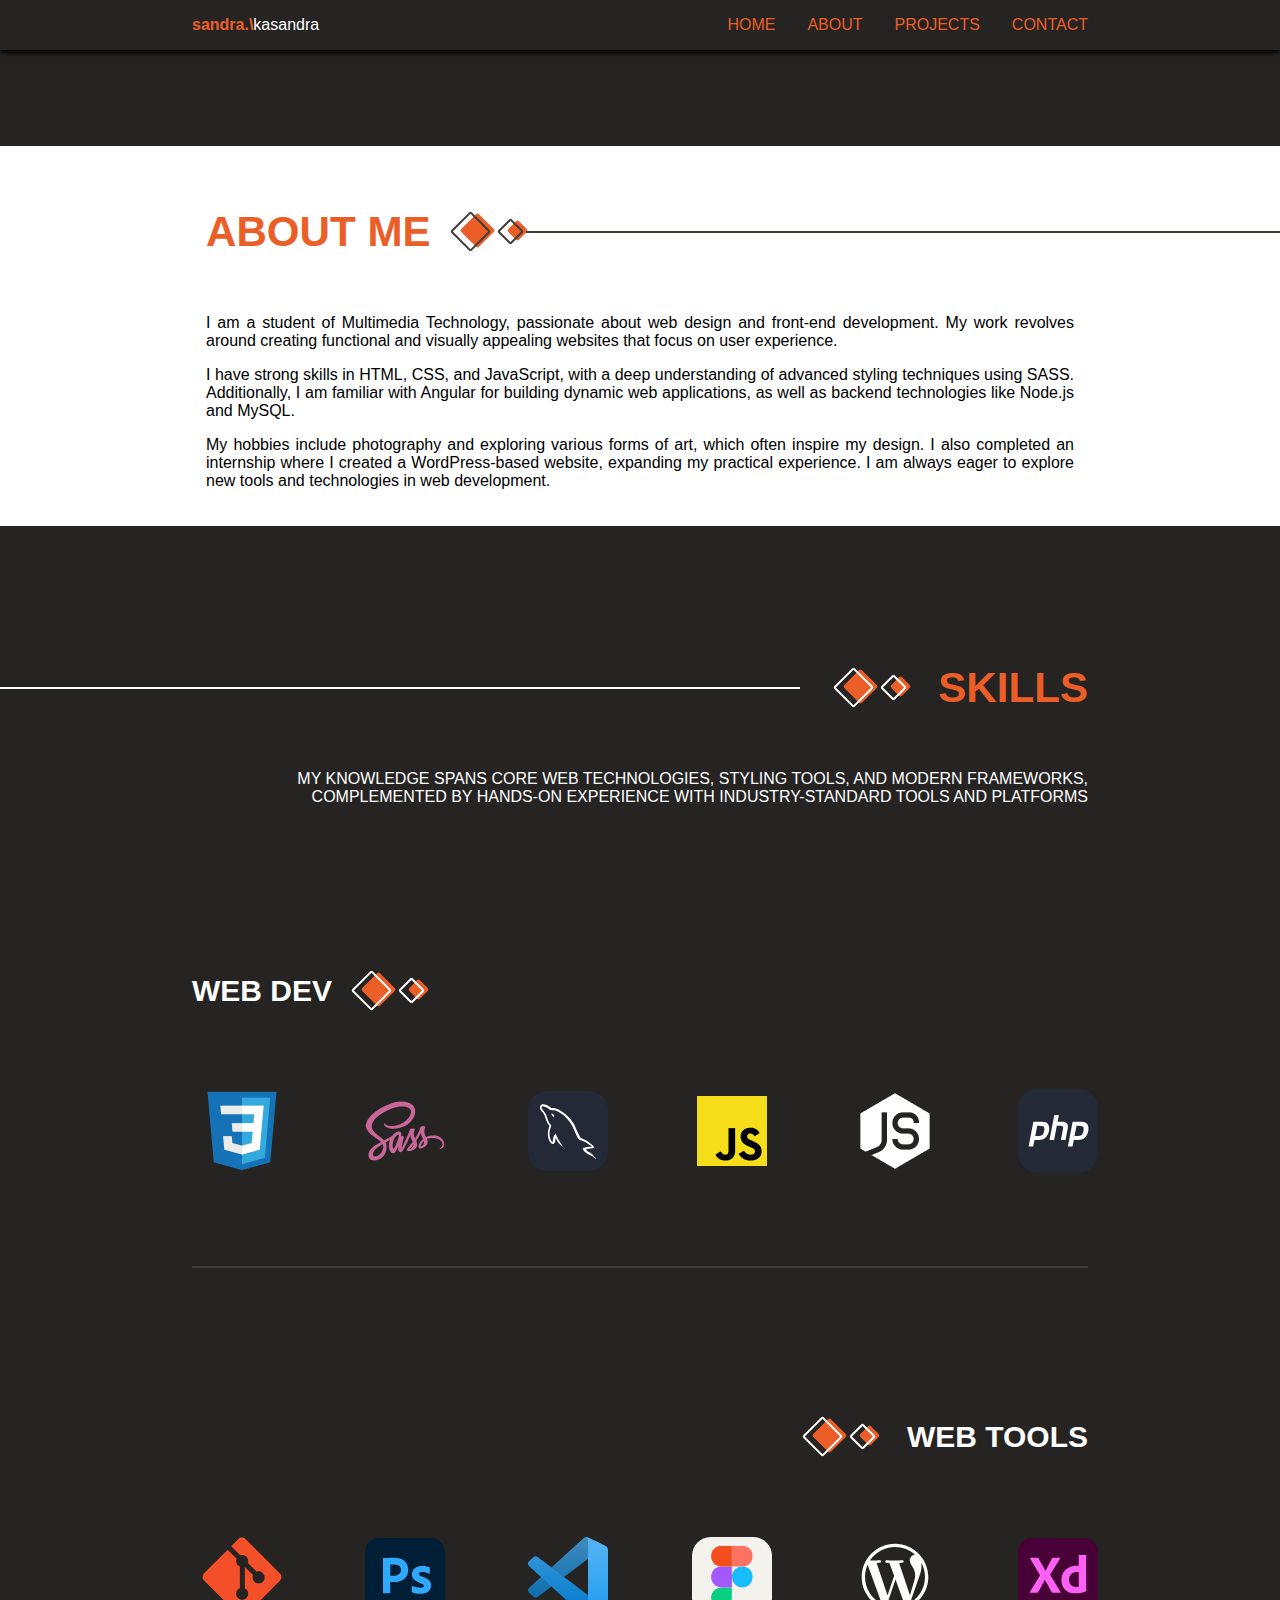
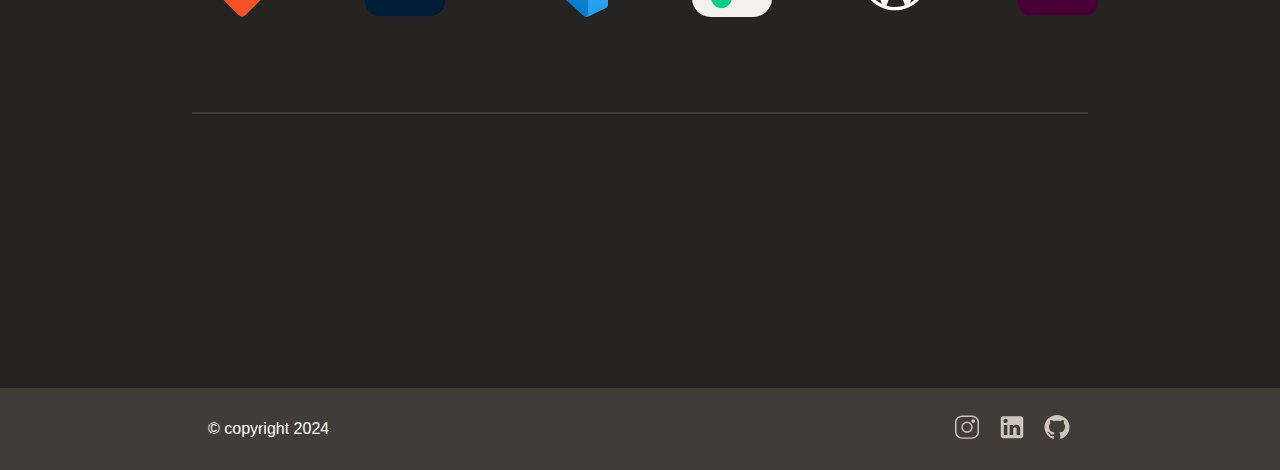
==== about.html @ f39f525f "pre-final" ====
<!DOCTYPE html>
<html lang="en">
<head>
    <meta charset="UTF-8">
    <meta name="viewport" content="width=device-width, initial-scale=1.0">
    <title>Document</title>
    <link rel="stylesheet" type="text/css" href="style.css">
</head>
<body>
    <header>
        <nav>
            <p><a href="#" class="logo"><strong>sandra.\</strong>kasandra</a></p>
            
            <div class="screen-menu" id="screen-menu">
                <ul  class="nav-links" id="nav-links">
                    <li><a href="./index.html" netlify name="Index" action="index">Home</a></li>
                    <li><a href="./about.html" netlify name="About" action="about">About</a></li>
                    <li><a href="./project.html" netlify name="Project" action="project">Projects</a></li>
                    <li><a href="./contact.html" netlify name="Contact" action="contact">Contact</a></li>
                </ul>
            </div>
           
            <div class="menu-icon" id="menu-icon">
                <span></span>
                <span></span>
                <span></span>
            </div>
        </nav>
    </header>
    <main>
        <section class="about-me" id="about-me">
            <article class="article-bio appearance">
                <div class="section-title">
                    <h3>ABOUT ME</h3>
                    <div class="section-animation-square">
                        <div class="container-animation ">
                            <div class="base-square-title first-square"></div>
                            <div class="hover-square-title first-square"></div>
                        </div>
                        <div class="container-animation">
                            <div class="base-square-title second-square"></div>
                            <div class="hover-square-title second-square"></div>
                        </div>
                    </div>
                    <span class="section-line"></span>
                </div>
            
                <p>I am a student of Multimedia Technology, passionate about web design and front-end development. 
                    My work revolves around creating functional and visually appealing websites that focus on user 
                    experience. 
                </p>
                <p>I have strong skills in HTML, CSS, and JavaScript, with a deep understanding of 
                    advanced styling techniques using SASS. Additionally, I am familiar with Angular for building 
                    dynamic web applications, as well as backend technologies like Node.js and MySQL. </p>
                <p> My hobbies include photography and exploring various forms of art, 
                    which often inspire my design. I also completed an internship where I created a WordPress-based 
                    website, expanding my practical experience. I am always eager to explore new tools and technologies in web development.
                </p></p>

            </article>
        </section>
        <section class="skills" id="skills">
            <div class="section-title skill-title">
                <h3>Skills</h3>
                <div class="section-animation-square right-title">
                    <div class="container-animation ">
                        <div class="base-square-title first-square"></div>
                        <div class="hover-square-title first-square"></div>
                    </div>
                    <div class="container-animation">
                        <div class="base-square-title second-square"></div>
                        <div class="hover-square-title second-square"></div>
                    </div>
                </div>
                <span class="section-line"></span>
            </div>
            <p>My knowledge spans core web technologies, styling tools, and modern frameworks, 
                complemented by hands-on experience with industry-standard tools and platforms</p>
            <div class="sub-section web-dev">
                <div class="title-with-squares-left">
                    <h4>Web dev</h4>
                    <div class="section-animation-square">
                        <div class="container-animation">
                            <div class="base-square-title first-square"></div>
                            <div class="hover-square-title first-square"></div>
                        </div>
                        <div class="container-animation">
                            <div class="base-square-title second-square"></div>
                            <div class="hover-square-title second-square"></div>
                        </div>
                    </div>
                    
                </div>
                <div class="icon-container">
                    <a data-title="CSS3"><img src="./imges/devicon_css3.png" alt=""></a>
                    <a data-title="SASS"><img src="./imges/devicon_sass.png" alt=""></a>
                    <a data-title="MySQL"><img src="./imges/skill-icons_mysql-dark.svg" alt=""></a>
                    <a data-title="JavaScript"><img src="./imges/vscode-icons_file-type-js-official.png" alt=""></a>
                    <a data-title="Node.js"><img src="./imges/teenyicons_nodejs-solid.png" alt=""></a>
                    <a data-title="PHP"><img src="./imges/skill-icons_php-dark.svg" alt=""></a>
                </div>
                <span class="split-line-skills"></span>
                <div class="sub-section web-tools">
                    <div class="title-with-squares-right">
                        
                        <div class="section-animation-square">
                            <div class="container-animation ">
                                <div class="base-square-title first-square"></div>
                                <div class="hover-square-title first-square"></div>
                            </div>
                            <div class="container-animation">
                                <div class="base-square-title second-square"></div>
                                <div class="hover-square-title second-square"></div>
                            </div>
                        </div>
                        <h4>Web tools</h4>
                    </div>
                    
                    <div class="icon-container">
                        <a data-title="GitHub"><img src="./imges/devicon_git.svg" alt=""></a>
                        <a data-title="Photoshop"><img src="./imges/devicon_photoshop.svg" alt=""></a>
                        <a data-title="Visual Studio Code"><img src="./imges/devicon_vscode.png" alt=""></a>
                        <a data-title="Figma"><img src="./imges/skill-icons_figma-light.svg" alt=""></a>
                        <a data-title="WordPress"><img src="./imges/ic_baseline-wordpress.svg" alt=""></a>
                        <a ata-title="Adobe XD"><img src="./imges/logos_adobe-xd.svg" alt=""></a>
                    </div>
                    <span class="split-line-skills"></span>
                </div>
            </div>
        </section>
    </main>
    <footer>
        <p><span>&#169;</span> copyright 2024</p>
        <ul>
            <li>
                <a><img src="/imges/line-md_instagram.svg" alt="instagram icon"></a>
            </li>
            <li>
                <a><img src="/imges/mdi_linkedin.svg" alt="linkedin icon"></a>
            </li>
            <li>
                <a><img src="/imges/mdi_github.svg" alt="github icon"></a>
            </li>
        </ul>
    </footer>
    <script type="module" src="./main.js"></script>
</body>
</html>
---- style.css ----
@import url("style/navigation.css");
@import url("style/index.css");
@import url("style/contact.css");
@import url("style/base.css");
@import url("style/footer.css");
@import url("style/about.css");
@import url("style/section-title.css");
@import url("style/project.css");
@import url("style/animation-square.css");
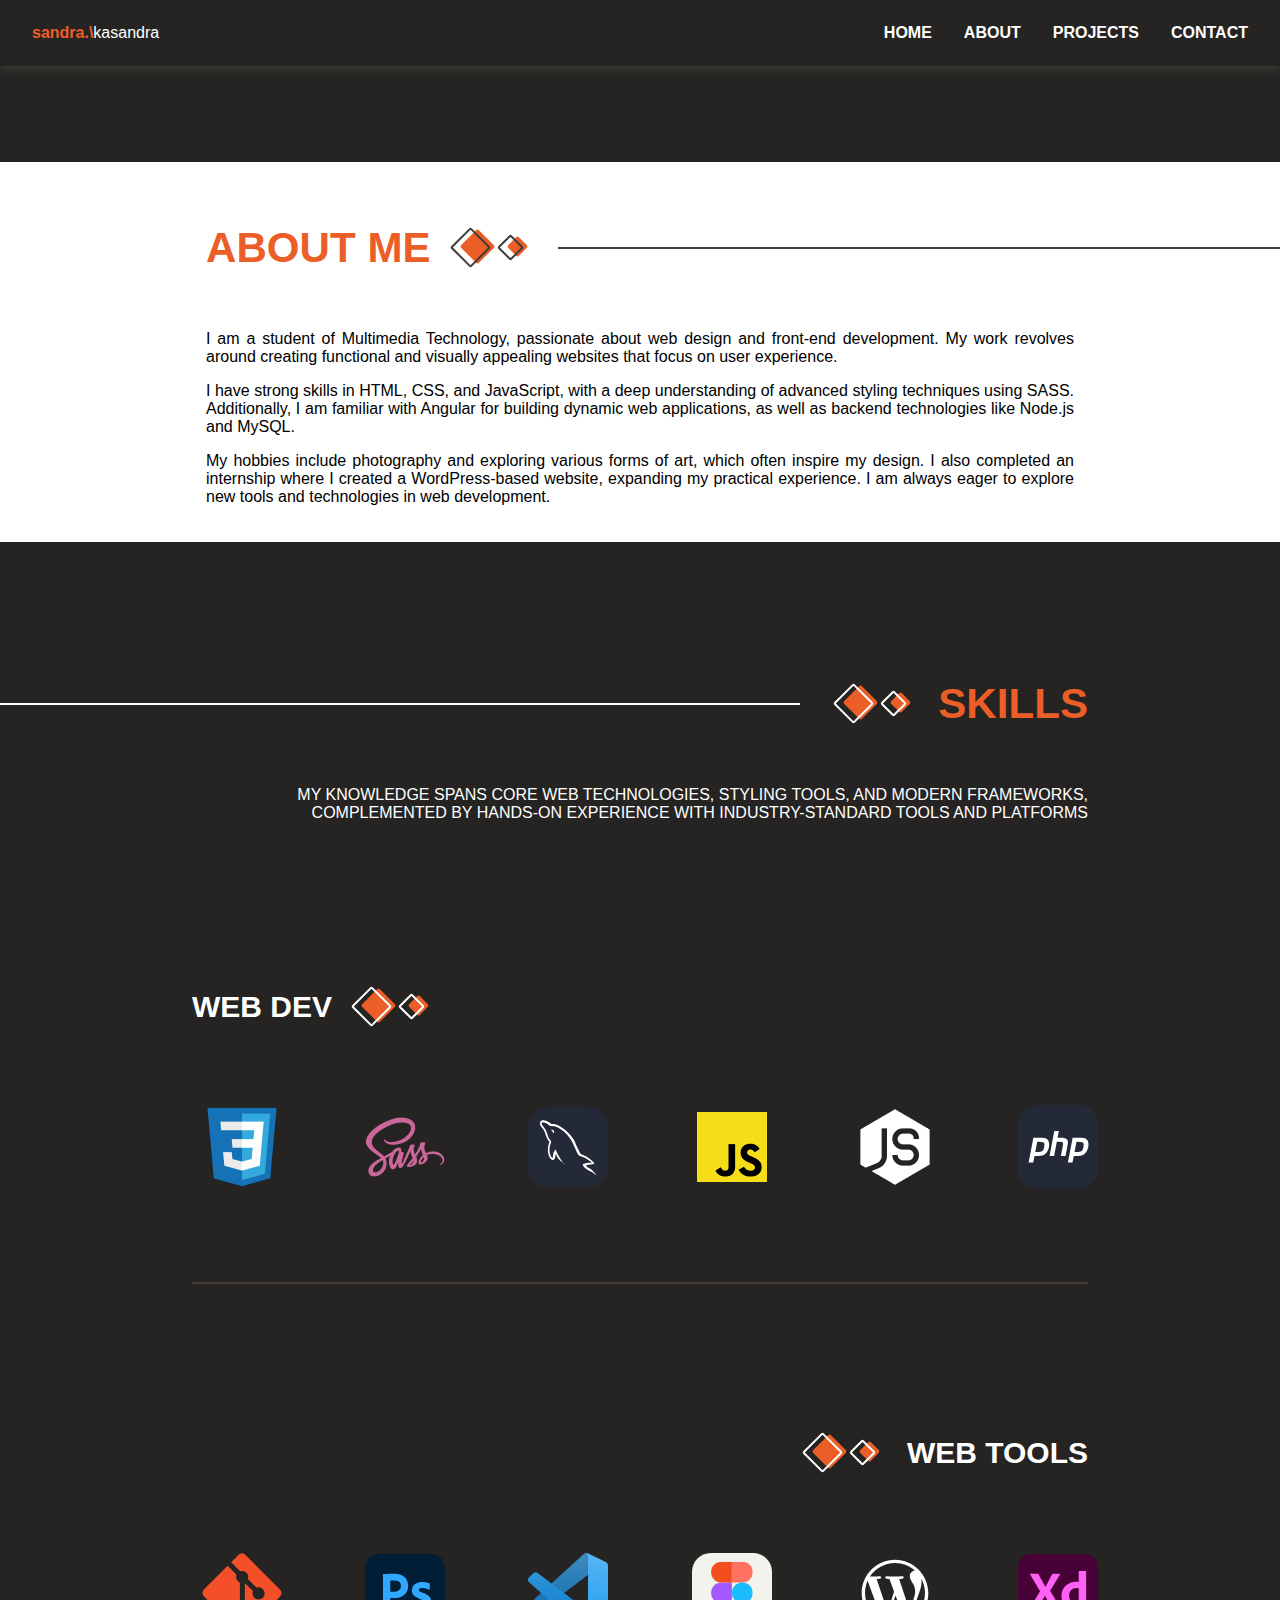
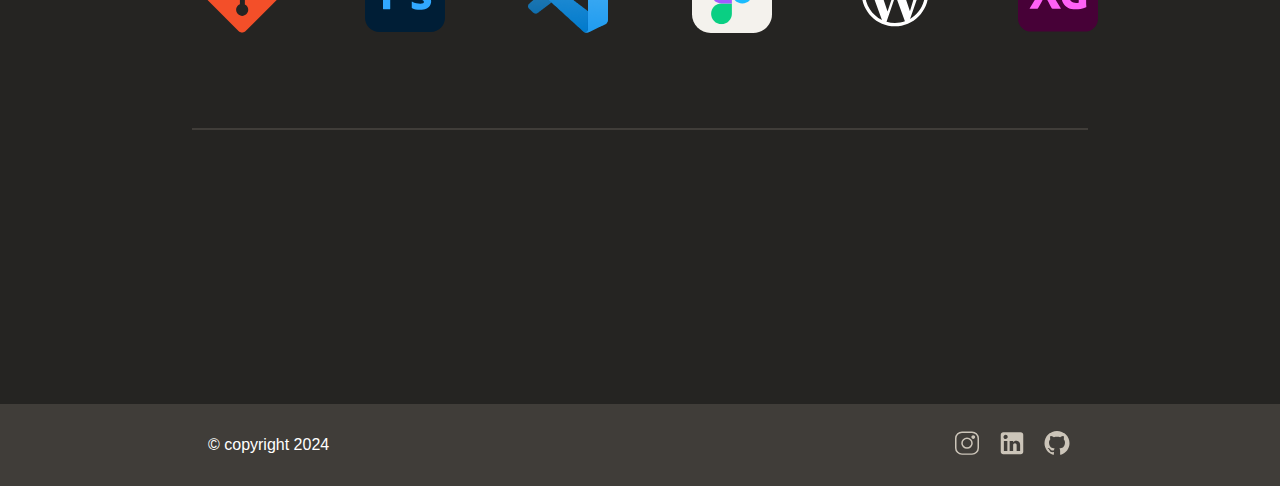
==== commit c5879bd2: "new changes 2" ====
--- a/about.html
+++ b/about.html
@@ -8,24 +8,19 @@
 </head>
 <body>
     <header>
-        <nav>
-            <p><a href="#" class="logo"><strong>sandra.\</strong>kasandra</a></p>
-            
-            <div class="screen-menu" id="screen-menu">
-                <ul  class="nav-links" id="nav-links">
+        <p><a href="./index.html" class="logo"><strong>sandra.\</strong>kasandra</a></p>
+            <nav id="main-menu">
+                <button id="hamburger">
+                    <span class="line-1"></span>
+                    <span class="line-2"></span>
+                </button>
+                <ul>
                     <li><a href="./index.html" netlify name="Index" action="index">Home</a></li>
                     <li><a href="./about.html" netlify name="About" action="about">About</a></li>
                     <li><a href="./project.html" netlify name="Project" action="project">Projects</a></li>
                     <li><a href="./contact.html" netlify name="Contact" action="contact">Contact</a></li>
                 </ul>
-            </div>
-           
-            <div class="menu-icon" id="menu-icon">
-                <span></span>
-                <span></span>
-                <span></span>
-            </div>
-        </nav>
+            </nav>
     </header>
     <main>
         <section class="about-me" id="about-me">
@@ -122,7 +117,7 @@
                         <a data-title="Visual Studio Code"><img src="./imges/devicon_vscode.png" alt=""></a>
                         <a data-title="Figma"><img src="./imges/skill-icons_figma-light.svg" alt=""></a>
                         <a data-title="WordPress"><img src="./imges/ic_baseline-wordpress.svg" alt=""></a>
-                        <a ata-title="Adobe XD"><img src="./imges/logos_adobe-xd.svg" alt=""></a>
+                        <a data-title="Adobe XD"><img src="./imges/logos_adobe-xd.svg" alt=""></a>
                     </div>
                     <span class="split-line-skills"></span>
                 </div>
--- a/style.css
+++ b/style.css
@@ -6,4 +6,6 @@
 @import url("style/about.css");
 @import url("style/section-title.css");
 @import url("style/project.css");
-@import url("style/animation-square.css");+@import url("style/animation-square.css");
+@import url("style/project-window.css");
+@import url("style/success.css");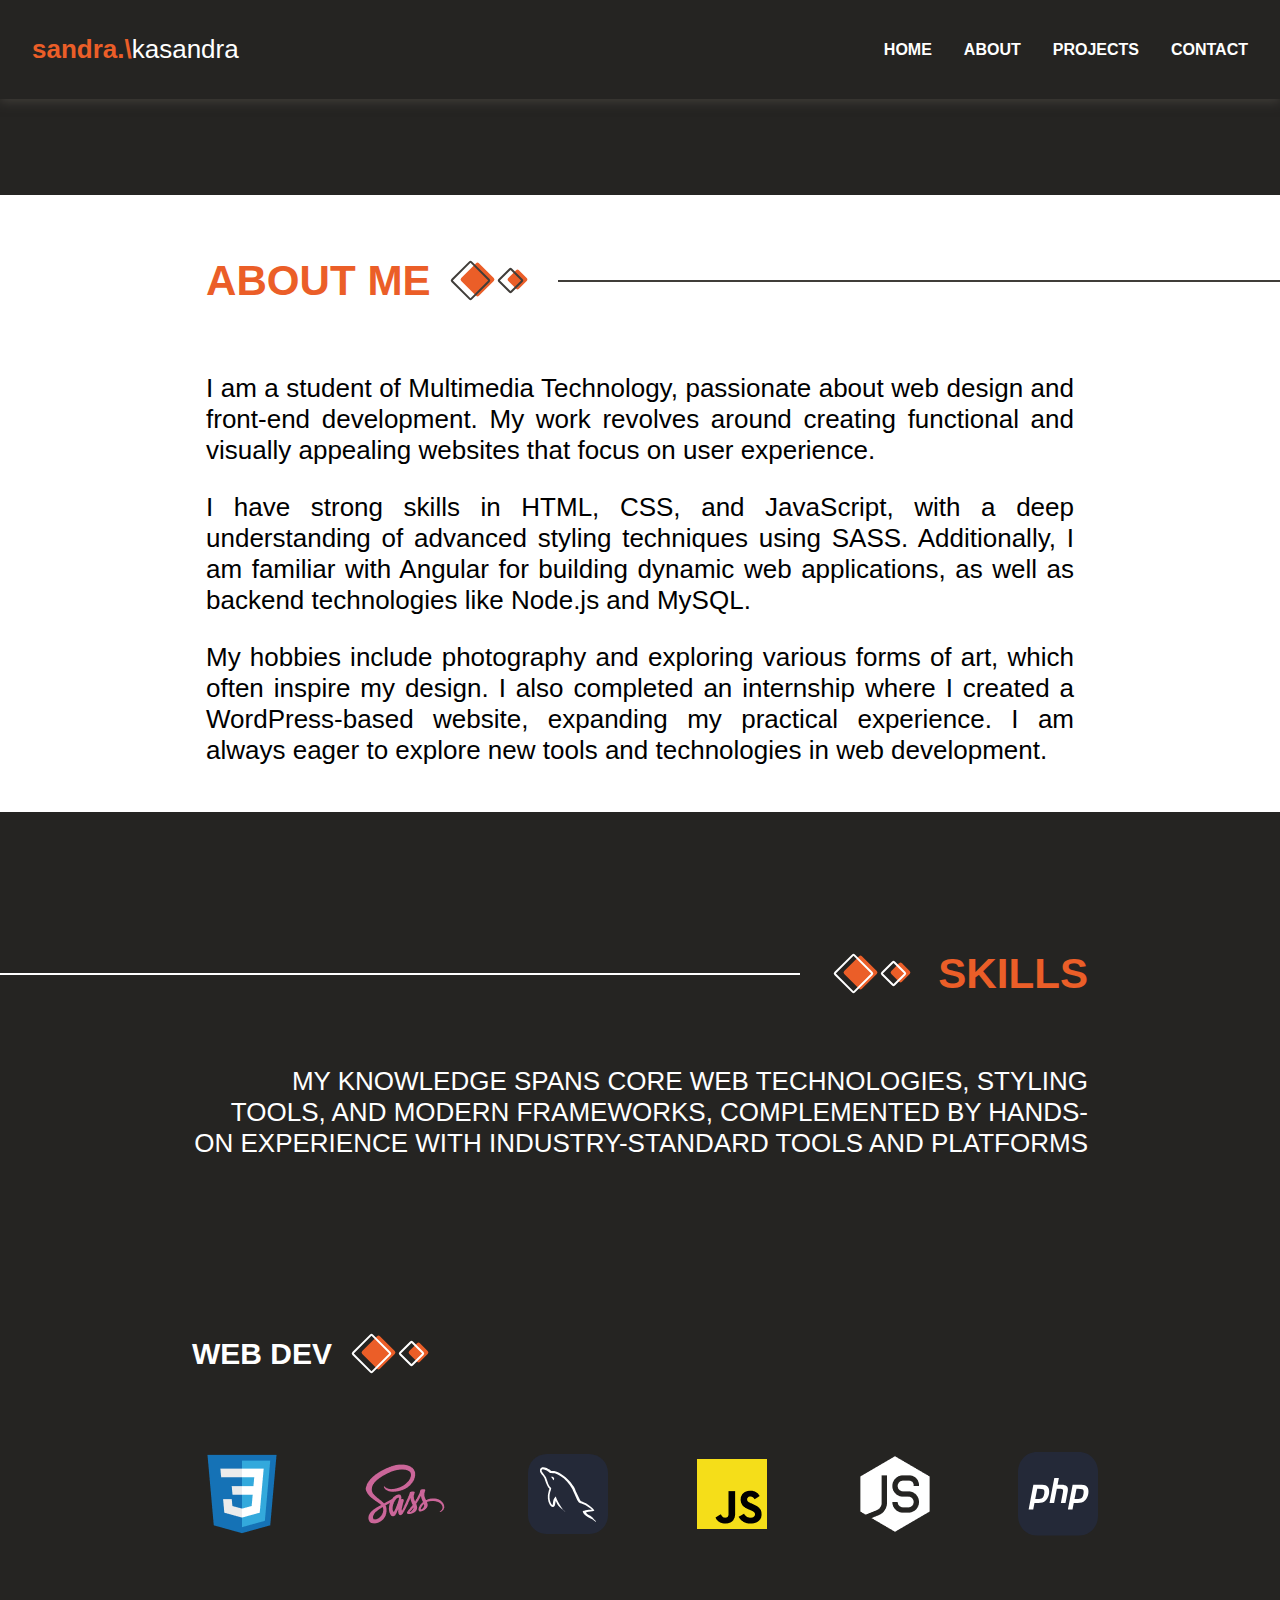
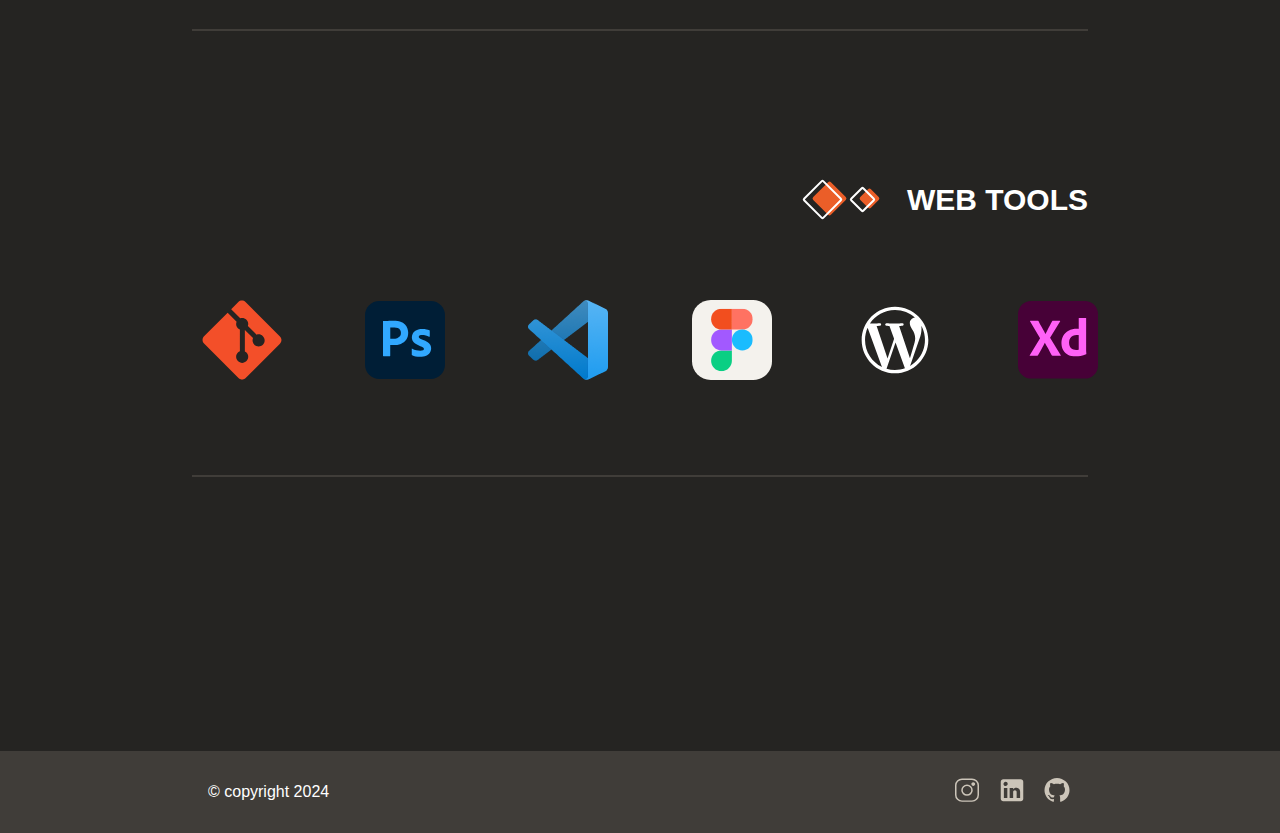
==== commit d71e59aa: "added link to profiles" ====
--- a/about.html
+++ b/about.html
@@ -128,13 +128,13 @@
         <p><span>&#169;</span> copyright 2024</p>
         <ul>
             <li>
-                <a><img src="/imges/line-md_instagram.svg" alt="instagram icon"></a>
+                <a href="https://www.instagram.com/sandra.kasandra.sss/"  target="_blank"><img src="/imges/line-md_instagram.svg" alt="instagram icon"></a>
             </li>
             <li>
-                <a><img src="/imges/mdi_linkedin.svg" alt="linkedin icon"></a>
+                <a href="https://www.linkedin.com/in/aleksandra-sokolova-858444210/"  target="_blank"><img src="/imges/mdi_linkedin.svg" alt="linkedin icon"></a>
             </li>
             <li>
-                <a><img src="/imges/mdi_github.svg" alt="github icon"></a>
+                <a href="https://github.com/Sandra-Kasandra"  target="_blank"><img src="/imges/mdi_github.svg" alt="github icon"></a>
             </li>
         </ul>
     </footer>
